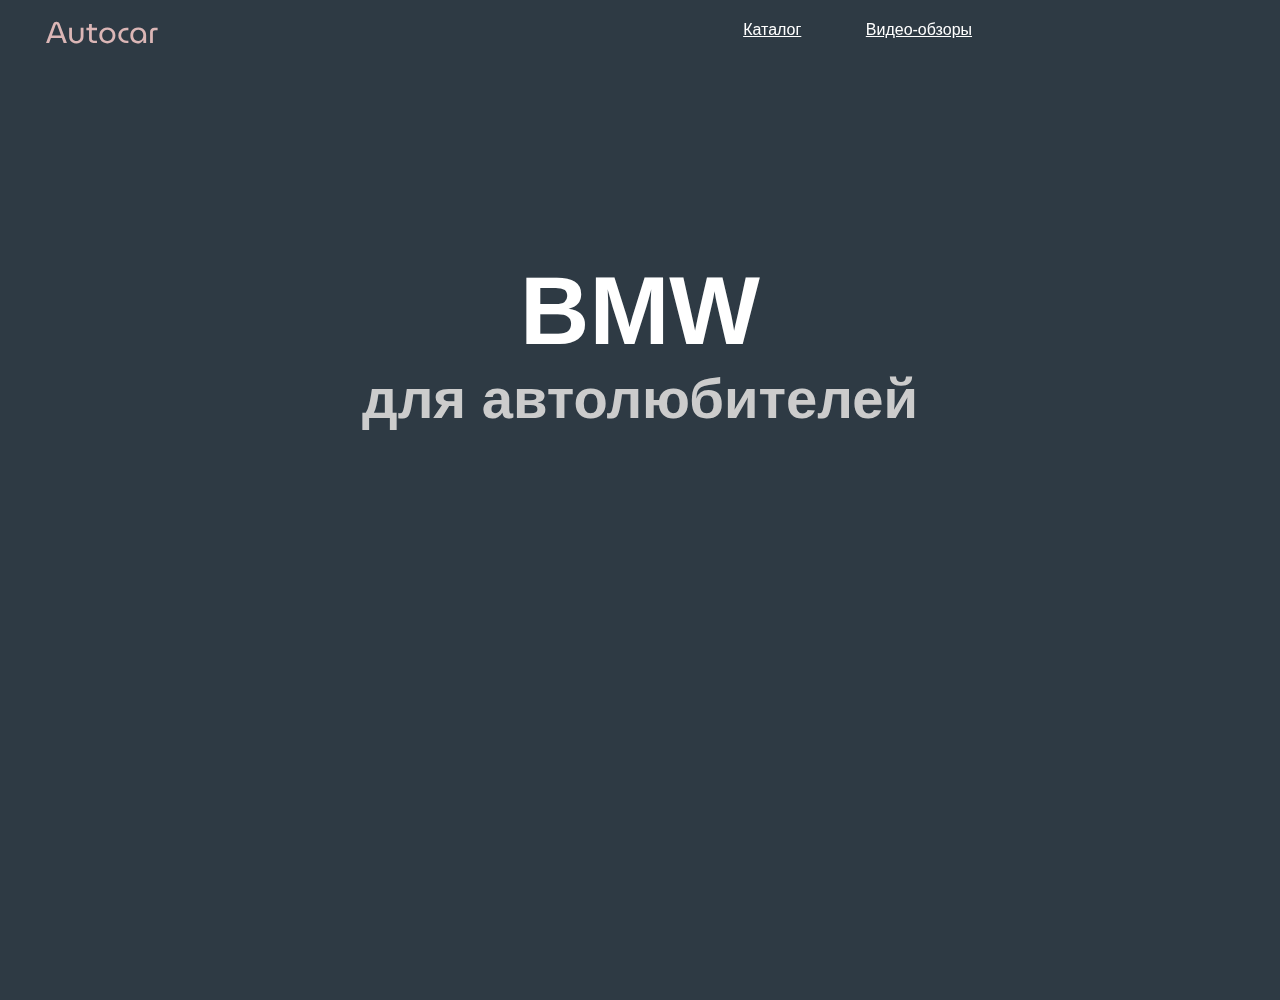
==== index.html @ 78a14191 "sum" ====
<!DOCTYPE html>
<html lang="en">
<head>
  <meta charset="UTF-8">
  <meta name="viewport" content="width=device-width, initial-scale=1.0">
  <meta http-equiv="X-UA-Compatible" content="ie=edge">

  <title>BMW</title>
  <link rel="stylesheet" href="css/main.css">
  <link rel="shortcut icon" href="favicon.ico"/>
</head>

<body>
  <header>
    <div id="logo" onclick="slowScroll('#top')">
      <span>Autocar</span>
      </div>
      <div id="about">
        <a href="каталог.htm" title="Каталог" onclick="slowScroll('#main')">Каталог</a>
        <a href="видео-обзоры.htm" onclick="slowScroll('#overview')" title="Видео-обзоры">Видео-обзоры</a>

  </header>
  <div id="top">
    <h1> BMW </h1>
    <h3> для автолюбителей </h3>
  </div>

<script src="https://ajax.googleapis.com/ajax/libs/jquery/3.5.1/jquery.min.js"></script>
<script>
  function slowScroll(id) {
    $('html, body').animate({
      scrollTop: $(id).offset().top
    },500);
  }

  $(document).on ("scroll", function () {
    if($(window).scrollTop() === 0)
    $("header").removeClass("fixed");
    else-
    $("header").attr("class", "fixed");
  });
</script>

</body>
</html>
---- css/main.css ----
@import url('https://fonts.googleapis.com/css2?family=MuseoModerno:wght@300&display=swap');
* {
  margin: 0;
  padding: 0;
  outline: none;
}

body, html{
  width: 100%;
  height: 100%;
  color: #c7cad4;
}

body {
  background-color: #dee5ff;
  font-family: Trebuchet MS, Helvetica;
  
}

header {
  width: 100%;
  padding: 10px 0.5% 0px 0.5%;
  background: transparent;
  float: Left;
  position: fixed;
}

header #logo {
  color:#dbb6b6;
 
}
header #logo span{
  font-size: 1.7em;
  line-height: 45px;
  margin-left: 40px;
  font-family: 'MuseoModerno', cursive;
}

@media (min-width:701px)  {
  #logo {
    float: left;
    width: 30%;
    font-size: 1.1em;
  }

  #about {
    float: right;
    width: 67%
  }
}

@media (max-width:700px)  {
  #logo {
    margin-top: 15px;
    width: 100%;
    font-size: 1.5em;
  }

  #about {
    float: left;
    width: 100%
  }
}

#about {
  text-align: center;
  font-size: 1em;
  line-height: 40px;
  margin-bottom: 10px;
}

#about > a {color: #fff}

#about > a:hover {
  color: #b0b0b0;
  text-decoration: underline;
}

#about > a:not(:last-child) {
  margin-right: 7%
}

.fixed {
  z-index: 5000;
  background-color: #fff;
  border-bottom: 0px solid silver;
}

header.fixed #logo {
  color: #343434;
}

.fixed #about a {color: #343434}
.fixed #about a:hover {color: #7c7c7c}

#top {
  width:100%;
  height: 1000px;
  background-image: url(https://img3.goodfon.ru/original/2560x1600/d/a9/bmw-m5-f10-white-bmv-belyy-3752.jpg);
  background-blend-mode:multiply;
  background-color: #2e3a44;
  background-size: cover;
  text-align: center;
  color: #fff;

}

@media (min-width:1001px){
  #top {
    font-size: 3em;
  }
}
  @media (max-width:1000px) and (min-width:651px){
    #top {
      font-size: 2em;
    }
}
    @media (max-width:650px)  {
      #top {
        font-size: 1.3em;
      }
    }

#top h1 {
  padding-top: 20%;
}

#top h3 {
  color: #ccc;
}

#main {
  padding: 100px 20%;
  width: 60%;
  float: left;
  background-color: #e3cad9;
  border-top: 2px solid silver;
  color: #141514;
  font-size: 1.4em;
}

@media (min-width:1401px){
  #main{
    padding: 100px 20%;
    width: 60%;
  }
}

@media (max-width:1400px){
  #main{
    padding: 100px 10%;
    width: 80%;
  }
}

@media (max-width: 700px){
  #main div {
    width: 98%!important;
  }
}

#main div {
  width: 45%;
  margin-right: 20%;
  float: left;
  margin-bottom:3%;
}

#main h2 {font-size: 3em}
#main span {color: #141514;}
#main p {margin-bottom:5%;}

/*Блок с обзорами*/

#overview{
  float: left;
  background-image:
  url(https://wallpaperscave.ru/images/original/18/03-17/vehicles-cars-bmw-30036.jpg);
  background-blend-mode: multiply;
  background-color: #b8b88d;
  background-size: cover;
  background-attachment: fixed;

  padding: 100px 100px;
  width:100%;
  text-align: left;
  color:#fffffa;
}

#overview h1 {font-size: 4em}
#overview h4 {color: #fffffa;font-size: 1.5em}

#overview .video-responsive{
  float: left;
  width: 30%;
  margin-right: 5%;
  margin-top: 50px;
}

#overview .video-responsive{
  border-color:transparent;
  padding: 5px;

  float: left;
  width:100%;
  max-width:560px;
}
#overview span{
  float: left;
  width:100%;
  font-size: 2em;
  margin-top: 10px;
  color:#f7f5f7;
}
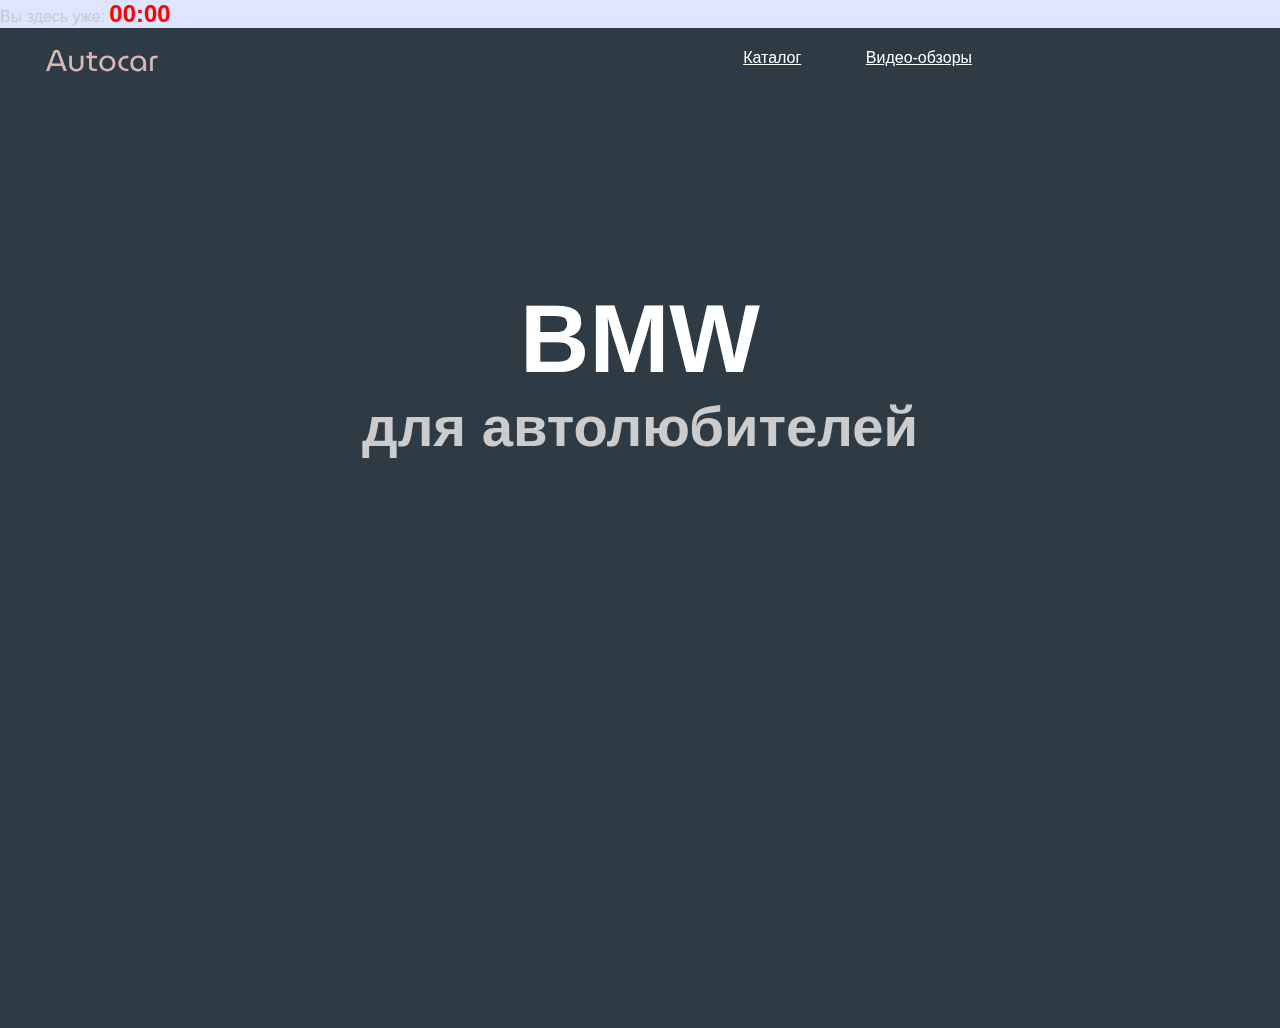
==== commit 07f79944: "Update index.html" ====
--- a/index.html
+++ b/index.html
@@ -1,6 +1,23 @@
 <!DOCTYPE html>
 <html lang="en">
 <head>
+<script language="javascript">
+startdate = new Date();
+clockStart = startdate.getTime();
+function initStopwatch() {
+  var thisTime = new Date();
+  return (thisTime.getTime() - clockStart)/1000;
+}
+function getSecs() {
+  var tSecs = Math.round(initStopwatch());
+  var iSecs = tSecs % 60;
+  var iMins = Math.round((tSecs-30)/60);
+  var sSecs ="" + ((iSecs > 9) ? iSecs : "0" + iSecs);
+  var sMins ="" + ((iMins > 9) ? iMins : "0" + iMins);
+  document.getElementById("timer-counter").innerHTML = sMins+":"+sSecs;
+  setTimeout('getSecs()', 1000);
+}
+</script>
   <meta charset="UTF-8">
   <meta name="viewport" content="width=device-width, initial-scale=1.0">
   <meta http-equiv="X-UA-Compatible" content="ie=edge">
@@ -9,7 +26,10 @@
   <link rel="stylesheet" href="css/main.css">
   <link rel="shortcut icon" href="favicon.ico"/>
 </head>
-
+<body onLoad="getSecs()">
+<span>Вы здесь уже:</span>
+<span id='timer-counter' style='color:red;font-size:150%;font-weight:bold;'></span>
+</body>
 <body>
   <header>
     <div id="logo" onclick="slowScroll('#top')">
